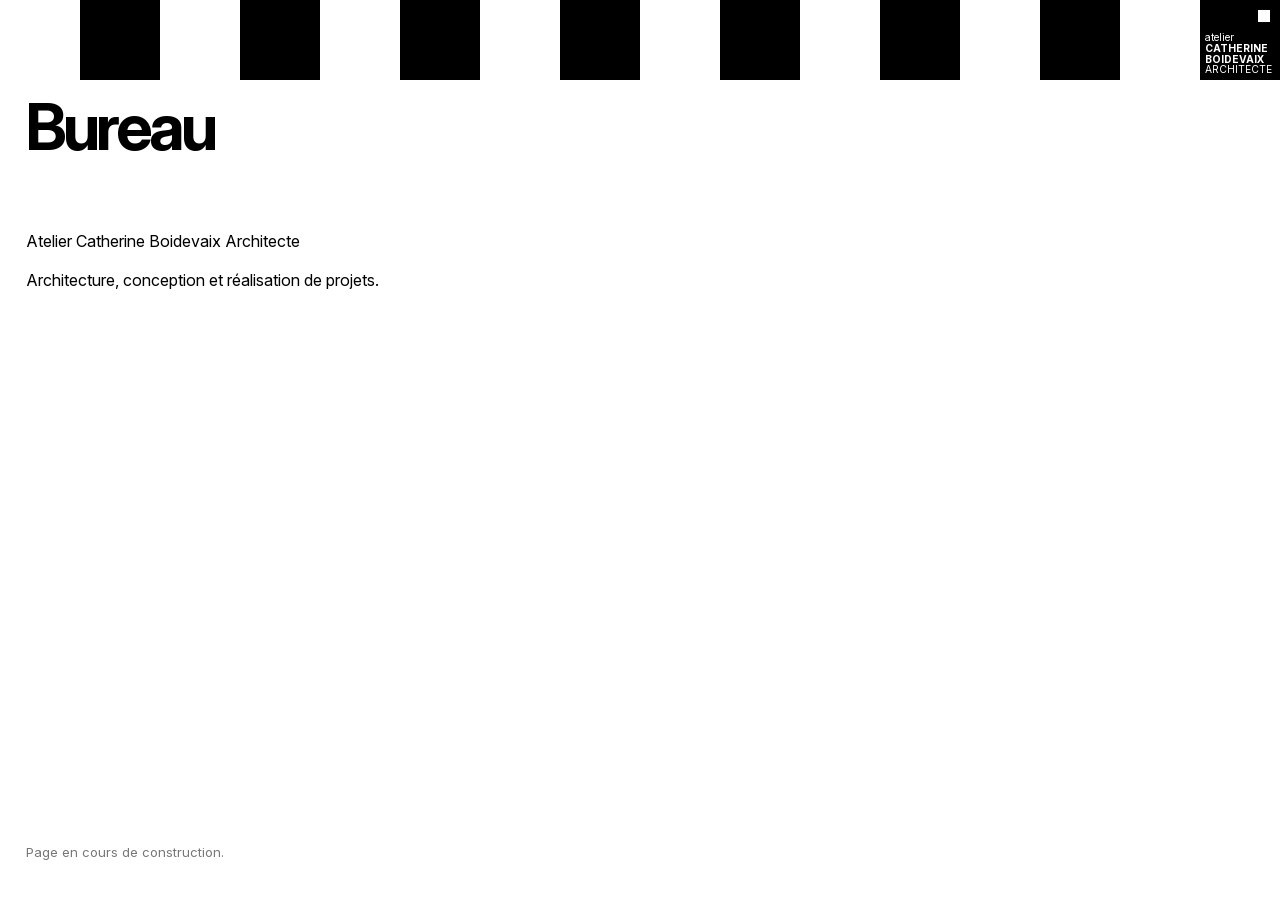
==== bureau.html @ 91a498fb "v1" ====
<!DOCTYPE html>
<html lang="fr">
<head>
  <meta charset="UTF-8">
  <meta name="viewport" content="width=device-width, initial-scale=1.0">
  <title>Bureau — Atelier Catherine Boidevaix</title>
  <link rel="stylesheet" href="css/style.css">
</head>

<body class="projects-page">

  <header class="projects-header">
    <div class="top-pattern" aria-hidden="true">
      <span></span><span></span><span></span><span></span>
      <span></span><span></span><span></span><span></span>
      <span></span><span></span><span></span><span></span>
      <span></span><span></span><span></span><span></span>
    </div>

    <a href="index.html" class="projects-logo" aria-label="Retour à l'accueil">
      <span class="projects-logo-square"></span>
      <span>atelier</span>
      <strong>CATHERINE</strong>
      <strong>BOIDEVAIX</strong>
      <span>ARCHITECTE</span>
    </a>
  </header>

  <main class="temporary-page">
    <h1>Bureau</h1>

    <div class="temporary-content">
      <p>Atelier Catherine Boidevaix Architecte</p>
      <p>Architecture, conception et réalisation de projets.</p>
    </div>

    <p class="temporary-note">Page en cours de construction.</p>
  </main>

</body>
</html>
---- css/style.css ----
/* POLICES */
@font-face {
  font-family: "Inter";
  src: url("../fonts/InterVariable.woff2") format("woff2");
  font-weight: 100 900;
  font-display: swap;
}

/* VARIABLES */
:root {
  --white: #fff;
  --transition: 350ms cubic-bezier(.22, 1, .36, 1);
  --square-offset: 10px;
}

/* RESET */
* {
  margin: 0;
  padding: 0;
  box-sizing: border-box;
}

body {
  font-family: "Inter", Arial, sans-serif;
  background: var(--white);
  color: #000;
}

a {
  color: inherit;
  text-decoration: none;
}

/* STRUCTURE */
.home {
  min-height: 100vh;
}

.composition {
  display: grid;
  grid-template-columns: repeat(4, minmax(0, 1fr));
  grid-template-rows: 6.25vw 25vw minmax(300px, 1fr);
  min-height: 100vh;
  position: relative;
  overflow: hidden;
}

/* FRISE */
.top-pattern {
  grid-column: 1 / -1;
  grid-row: 1;
  display: grid;
  grid-template-columns: repeat(16, minmax(0, 1fr));
  z-index: 2;
}

.top-pattern span:nth-child(odd) {
  background: #000;
}

/* LOGO */
.brand {
  grid-area: 2 / 1;
  display: flex;
  justify-content: flex-end;
  align-items: flex-start;
  padding: 10px 0;
  background: #000;
  color: #fff;
  overflow: hidden;
  min-width: 0;
}

.brand-link {
  display: flex;
  flex-direction: column;
  align-items: flex-end;
  width: 100%;
  min-width: 0;
}

.brand-text {
  display: flex;
  flex-direction: column;
  align-items: flex-end;
  width: max-content;
  max-width: none;
  transform-origin: top right;
  line-height: 1;
}

.brand-square {
  width: 24px;
  height: 24px;
  margin-right: var(--square-offset);
  margin-bottom: 25px;
  background: #fff;
  flex-shrink: 0;
}

.brand-text > span {
  display: block;
  width: max-content;
  white-space: nowrap;
  line-height: 1.05;
  letter-spacing: 0;
}



/* premier bloc text */

.brand-atelier {
  font-size: 28px;
  font-weight: 300;
}

.brand-catherine,
.brand-boidevaix {
  font-size: 28px;
  font-weight: 700;
}

.brand-architecte {
  font-size: 28px;
  font-weight: 300;
}

/* fin premier bloc text */



/* RECTANGLES */
.tile {
  background: #000;
  transition: background var(--transition);
}

.tile-1 { grid-area: 2 / 3; }
.tile-2 { grid-area: 3 / 1; background: var(--white); }
.tile-3 { grid-area: 3 / 2; }
.tile-4 { grid-area: 3 / 3; background: var(--white); }
.tile-5 { grid-area: 3 / 4; }

/* NAVIGATION */
.navigation {
  display: contents;
}

.nav-link {
  position: relative;
  z-index: 3;

  display: inline-flex;
  align-items: flex-start;
  gap: 8px;

  width: max-content;
  height: max-content;
  margin: 0;
  padding: 0;

  font-size: clamp(20px, 2.4vw, 50px);
  font-weight: 700;
  line-height: 1;
  letter-spacing: -0.055em;

  transition: opacity var(--transition);
}

/* Bureau : angle supérieur gauche */
.nav-bureau {
  grid-area: 3 / 1;
  justify-self: start;
  align-self: start;
  transform: translate(-3px, -5px);

}

.nav-projets {
  grid-area: 3 / 3;
  justify-self: start;
  align-self: start;
  transform: translate(-3px, -5px);
}

/* Contact : angle supérieur droit */
.nav-contact {
  grid-area: 2 / 3;
  justify-self: end;
  align-self: start;
  color: white;
  transform: translate(2px, -5px);
}



/* ANIMATIONS */
.nav-arrow {
  opacity: 0;
  transform: translate(-8px, 8px);
  transition:
    opacity var(--transition),
    transform var(--transition);
}

.nav-link:hover .nav-arrow,
.nav-link:focus-visible .nav-arrow {
  opacity: 1;
  transform: translate(0);
}

.nav-link:hover {
  opacity: 0.65;
}

.nav-link:focus-visible {
  outline: 2px solid currentColor;
  outline-offset: 5px;
}






/* =========================
   PAGE PROJETS
========================= */

.projects-page {
  background: #fff;
  color: #000;
}

/* HEADER */
.projects-header {
  position: sticky;
  top: 0;
  z-index: 100;

  height: 6.25vw;
  min-height: 65px;
  background: #fff;
}

.projects-header .top-pattern {
  position: absolute;
  inset: 0;
  display: grid;
  grid-template-columns: repeat(16, 1fr);
}

.projects-header .top-pattern span:nth-child(odd) {
  background: #000;
}

/* LOGO EN HAUT À DROITE */
.projects-logo {
  position: absolute;
  z-index: 5;
  top: 0;
  right: 0;

  width: 6.25%;
  height: 100%;
  background: #000;
  color: #fff;

  display: flex;
  flex-direction: column;
  justify-content: flex-end;
  align-items: flex-start;

  padding: 5px;
  overflow: hidden;

  font-size: clamp(7px, 0.8vw, 13px);
  line-height: 1.05;
  white-space: nowrap;
}

.projects-logo-square {
  position: absolute;
  top: 12%;
  right: 12%;
  width: 12px;
  height: 12px;
  background: #fff;
}

/* CONTENU */
.projects-main {
  width: 100%;
}

.projects-title {
  font-size: clamp(30px, 2.5vw, 45px);
  font-weight: 700;
  line-height: 1;
  letter-spacing: -0.05em;
  margin: 0 0 10px;
}

/* GRILLE */
.projects-grid {
  display: grid;
  grid-template-columns: repeat(4, minmax(0, 1fr));
  column-gap: 4%;
  row-gap: 35px;

  padding: 0 2% 40px;
}

/* CARTES */
.project-card {
  display: block;
  min-width: 0;
}

.project-image {
  width: 100%;
  aspect-ratio: 1 / 1;
  overflow: hidden;
  background: #eee;
}

.project-image img {
  width: 100%;
  height: 100%;
  object-fit: cover;
  display: block;

  transition: transform 500ms cubic-bezier(.22, 1, .36, 1);
}

.project-card:hover img {
  transform: scale(1.05);
}

.project-card h2 {
  font-size: clamp(12px, 0.95vw, 17px);
  font-weight: 400;
  line-height: 1.3;
  letter-spacing: -0.04em;
  margin-top: 2px;
}

/* RESPONSIVE */
@media (max-width: 900px) {
  .projects-grid {
    grid-template-columns: repeat(2, minmax(0, 1fr));
    gap: 25px;
  }
}

@media (max-width: 550px) {
  .projects-grid {
    grid-template-columns: 1fr;
    padding: 0 15px 30px;
  }

  .projects-title {
    margin-left: 15px;
  }

  .projects-logo {
    width: 100px;
    font-size: 10px;
  }
}








/* =========================
   FICHE PROJET
========================= */

.project-detail {
  padding: 10px 2% 60px;
}

.project-back {
  display: inline-block;
  color: #00a651;
  font-size: 38px;
  font-weight: 700;
  line-height: 1;
  margin-bottom: 15px;
}

.project-layout {
  display: grid;
  grid-template-columns: 1fr 1fr;
  gap: 30px;
  align-items: start;
}

/* COLONNE GAUCHE */
.project-info {
  padding-right: 30px;
}

#project-title {
  font-size: 17px;
  font-weight: 400;
  letter-spacing: -0.03em;
  margin-bottom: 4px;
}

#project-date {
  font-size: 15px;
  margin-bottom: 25px;
}

.project-description {
  max-width: 360px;
  margin-top: 20px;
  font-size: 15px;
  line-height: 1.4;
  white-space: pre-line;
  letter-spacing: -0.025em;
}

/* COLONNE DROITE */
.project-gallery {
  display: flex;
  flex-direction: column;
  gap: 35px;
}

.project-figure {
  margin: 0;
}

.project-figure img {
  display: block;
  width: 100%;
  height: auto;
}

.project-figure figcaption {
  font-size: 14px;
  text-align: right;
  margin-top: 5px;
}

/* RESPONSIVE */
@media (max-width: 768px) {
  .project-layout {
    grid-template-columns: 1fr;
    gap: 30px;
  }

  .project-info {
    padding-right: 0;
  }

  .project-description {
    max-width: 100%;
  }
}




/* =========================
   CORRECTION FRISE PROJETS
========================= */

/* FRISE DES PAGES PROJETS */

.projects-header .top-pattern span {
  background: #000;
}

.projects-header .top-pattern span:nth-child(odd) {
  background: #fff;
}

.projects-header .projects-logo {
  background: #000;
}





/* FICHE PROJET : DÉFILEMENT DES PHOTOS UNIQUEMENT */

@media (min-width: 769px) {

  body.projects-page:has(.project-detail) {
    height: 100vh;
    overflow: hidden;
  }

  .project-detail {
    height: calc(100vh - max(6.25vw, 65px));
    padding-bottom: 20px;
    display: flex;
    flex-direction: column;
    overflow: hidden;
  }

  .project-back {
    flex-shrink: 0;
  }

  .project-layout {
    display: grid;
    grid-template-columns: 1fr 1fr;
    grid-template-rows: minmax(0, 1fr);
    flex: 1;
    min-height: 0;
    overflow: hidden;
  }

  /* Partie gauche */
  .project-info {
    min-height: 0;
    overflow-y: auto;
  }

  /* Partie droite : scroll des photos */
  .project-gallery {
    height: 100%;
    min-height: 0;
    overflow-y: auto;
    overscroll-behavior: contain;
    scrollbar-width: none;
  }

  .project-gallery::-webkit-scrollbar {
    display: none;
  }

}




/* =========================
   PAGES PROVISOIRES
========================= */

.temporary-page {
  min-height: calc(100vh - max(6.25vw, 65px));
  padding: 15px 2% 40px;
  display: flex;
  flex-direction: column;
}

.temporary-page h1 {
  font-size: clamp(40px, 5vw, 90px);
  font-weight: 700;
  letter-spacing: -0.06em;
  line-height: 1;
  margin-bottom: 70px;
}

.temporary-content {
  max-width: 600px;
}

.temporary-content p {
  font-size: clamp(16px, 1.2vw, 22px);
  line-height: 1.5;
  margin-bottom: 15px;
}

.temporary-note {
  margin-top: auto;
  padding-top: 80px;
  font-size: 13px;
  color: #777;
}

@media (max-width: 768px) {
  .temporary-page h1 {
    margin-bottom: 45px;
  }
}
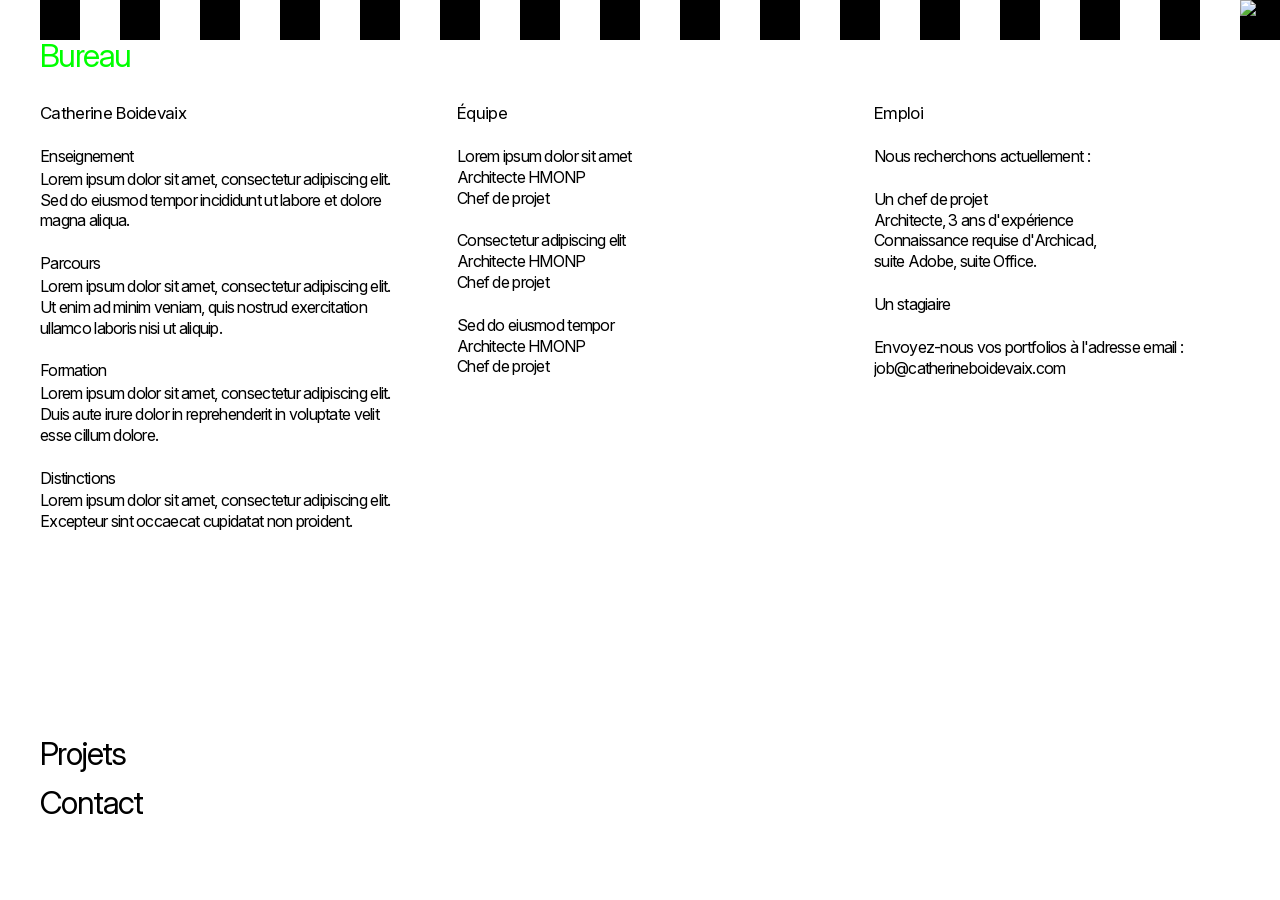
==== commit 3b7809d1: "refonte + decoupage-tri css" ====
--- a/bureau.html
+++ b/bureau.html
@@ -4,38 +4,154 @@
 <head>
   <meta charset="UTF-8">
   <meta name="viewport" content="width=device-width, initial-scale=1.0">
+
+  <meta name="description" content="Découvrez le bureau de l'Atelier Catherine Boidevaix, architecte.">
+
   <title>Bureau — Atelier Catherine Boidevaix</title>
+
+  <script src="js/main.js" defer></script>
   <link rel="stylesheet" href="css/style.css">
+  <link rel="stylesheet" href="css/bureau.css">
 </head>
 
-<body class="projects-page">
+<body class="bureau-page">
 
+  <!-- FRISE SUPÉRIEURE -->
   <header class="projects-header">
-    <div class="top-pattern" aria-hidden="true">
+    <div class="top-pattern">
+
       <span></span><span></span><span></span><span></span>
       <span></span><span></span><span></span><span></span>
       <span></span><span></span><span></span><span></span>
       <span></span><span></span><span></span><span></span>
+      <span></span><span></span><span></span><span></span>
+      <span></span><span></span><span></span><span></span>
+      <span></span><span></span><span></span><span></span>
+      <span></span><span></span><span></span>
+
+      <a href="index.html" class="top-pattern-logo"
+         aria-label="Retour à l'accueil">
+        <img src="assets/logo-acb.svg" alt="Atelier Catherine Boidevaix">
+      </a>
+
+    </div>
+  </header>
+
+  <main class="bureau-main">
+
+    <h1 class="bureau-title">Bureau</h1>
+
+    <!-- TROIS COLONNES -->
+    <div class="bureau-columns">
+
+      <!-- COLONNE 1 -->
+      <section class="bureau-column">
+        <h2>Catherine Boidevaix</h2>
+
+        <div class="bureau-section">
+          <h3>Enseignement</h3>
+          <p>
+            Lorem ipsum dolor sit amet, consectetur adipiscing elit.
+            Sed do eiusmod tempor incididunt ut labore et dolore
+            magna aliqua.
+          </p>
+        </div>
+
+        <div class="bureau-section">
+          <h3>Parcours</h3>
+          <p>
+            Lorem ipsum dolor sit amet, consectetur adipiscing elit.
+            Ut enim ad minim veniam, quis nostrud exercitation
+            ullamco laboris nisi ut aliquip.
+          </p>
+        </div>
+
+        <div class="bureau-section">
+          <h3>Formation</h3>
+          <p>
+            Lorem ipsum dolor sit amet, consectetur adipiscing elit.
+            Duis aute irure dolor in reprehenderit in voluptate
+            velit esse cillum dolore.
+          </p>
+        </div>
+
+        <div class="bureau-section">
+          <h3>Distinctions</h3>
+          <p>
+            Lorem ipsum dolor sit amet, consectetur adipiscing elit.
+            Excepteur sint occaecat cupidatat non proident.
+          </p>
+        </div>
+      </section>
+
+      <!-- COLONNE 2 -->
+      <section class="bureau-column">
+        <h2>Équipe</h2>
+
+        <div class="bureau-section">
+          <p>
+            Lorem ipsum dolor sit amet<br>
+            Architecte HMONP<br>
+            Chef de projet
+          </p>
+        </div>
+
+        <div class="bureau-section">
+          <p>
+            Consectetur adipiscing elit<br>
+            Architecte HMONP<br>
+            Chef de projet
+          </p>
+        </div>
+
+        <div class="bureau-section">
+          <p>
+            Sed do eiusmod tempor<br>
+            Architecte HMONP<br>
+            Chef de projet
+          </p>
+        </div>
+      </section>
+
+      <!-- COLONNE 3 -->
+      <section class="bureau-column">
+        <h2>Emploi</h2>
+
+        <div class="bureau-section">
+          <p>Nous recherchons actuellement :</p>
+        </div>
+
+        <div class="bureau-section">
+          <p>
+            Un chef de projet<br>
+            Architecte, 3 ans d'expérience<br>
+            Connaissance requise d'Archicad,<br>
+            suite Adobe, suite Office.
+          </p>
+        </div>
+
+        <div class="bureau-section">
+          <p>Un stagiaire</p>
+        </div>
+
+        <div class="bureau-section">
+          <p>
+            Envoyez-nous vos portfolios à l'adresse email :
+            <a href="mailto:job@catherineboidevaix.com">
+              job@catherineboidevaix.com
+            </a>
+          </p>
+        </div>
+      </section>
+
     </div>
 
-    <a href="index.html" class="projects-logo" aria-label="Retour à l'accueil">
-      <span class="projects-logo-square"></span>
-      <span>atelier</span>
-      <strong>CATHERINE</strong>
-      <strong>BOIDEVAIX</strong>
-      <span>ARCHITECTE</span>
-    </a>
-  </header>
+    <!-- NAVIGATION FIXE EN BAS -->
+    <nav class="bureau-bottom-nav" aria-label="Navigation secondaire">
+      <a href="projets.html">Projets</a>
+      <a href="contact.html">Contact</a>
+    </nav>
 
-  <main class="temporary-page">
-    <h1>Bureau</h1>
-
-    <div class="temporary-content">
-      <p>Atelier Catherine Boidevaix Architecte</p>
-      <p>Architecture, conception et réalisation de projets.</p>
-    </div>
-
-    <p class="temporary-note">Page en cours de construction.</p>
   </main>
 
 </body>
--- a/css/style.css
+++ b/css/style.css
@@ -1,589 +1,72 @@
-
-/* POLICES */
+/* ATELIER CATHERINE BOIDEVAIX — STYLE GLOBAL */
 @font-face {
-  font-family: "Inter";
-  src: url("../fonts/InterVariable.woff2") format("woff2");
+  font-family: Inter;
+  src: url('../fonts/InterVariable.woff2') format('woff2');
   font-weight: 100 900;
   font-display: swap;
 }
 
-/* VARIABLES */
 :root {
-  --white: #fff;
-  --transition: 350ms cubic-bezier(.22, 1, .36, 1);
-  --square-offset: 10px;
+  --ink: #000;
+  --paper: #fff;
+  --frieze-size: 3.125vw; /* 100vw / 32 */
+  --ease: 350ms cubic-bezier(.22, 1, .36, 1);
 }
 
-/* RESET */
-* {
-  margin: 0;
-  padding: 0;
-  box-sizing: border-box;
+* { box-sizing: border-box; margin: 0; padding: 0; }
+html { background: var(--paper); }
+body { font-family: Inter, Arial, sans-serif; color: var(--ink); background: var(--paper); }
+a { color: inherit; text-decoration: none; }
+a:focus-visible { outline: 2px solid currentColor; outline-offset: 3px; }
+
+/* FRISE FIXE : 31 SPANS + LE LOGO = 32 CASES */
+.top-pattern {
+  position: fixed;
+  inset: 0 0 auto;
+  z-index: 1000;
+  display: grid;
+  grid-template-columns: repeat(32, minmax(0, 1fr));
+  width: 100%;
+  height: var(--frieze-size);
+  background: var(--paper);
 }
+.top-pattern > span { display: block; background: var(--paper); }
+.top-pattern > span:nth-child(even) { background: var(--ink); }
+.top-pattern-logo {
+  grid-column: 32;
+  display: flex;
+  align-items: center;
+  justify-content: center;
+  min-width: 0;
+  overflow: hidden;
+  background: var(--ink);
+}
+.top-pattern-logo img { display: block; width: 100%; height: 100%; object-fit: contain; }
 
-body {
-  font-family: "Inter", Arial, sans-serif;
-  background: var(--white);
-  color: #000;
-}
+/* CURSEUR VERT PERSONNALISÉ */
 
-a {
-  color: inherit;
-  text-decoration: none;
-}
+@media (pointer: fine) {
+  html,
+  body,
+  body *,
+  body *:hover {
+    cursor: none !important;
+  }
 
-/* STRUCTURE */
-.home {
-  min-height: 100vh;
-}
+  .custom-cursor {
+    position: fixed;
+    top: 0;
+    left: 0;
 
-.composition {
-  display: grid;
-  grid-template-columns: repeat(4, minmax(0, 1fr));
-  grid-template-rows: 6.25vw 25vw minmax(300px, 1fr);
-  min-height: 100vh;
-  position: relative;
-  overflow: hidden;
-}
+    width: 17px;
+    height: 17px;
+    background: #00ff00;
+    border-radius: 50%;
 
-/* FRISE */
-.top-pattern {
-  grid-column: 1 / -1;
-  grid-row: 1;
-  display: grid;
-  grid-template-columns: repeat(16, minmax(0, 1fr));
-  z-index: 2;
-}
+    pointer-events: none;
+    z-index: 99999;
 
-.top-pattern span:nth-child(odd) {
-  background: #000;
-}
-
-/* LOGO */
-.brand {
-  grid-area: 2 / 1;
-  display: flex;
-  justify-content: flex-end;
-  align-items: flex-start;
-  padding: 10px 0;
-  background: #000;
-  color: #fff;
-  overflow: hidden;
-  min-width: 0;
-}
-
-.brand-link {
-  display: flex;
-  flex-direction: column;
-  align-items: flex-end;
-  width: 100%;
-  min-width: 0;
-}
-
-.brand-text {
-  display: flex;
-  flex-direction: column;
-  align-items: flex-end;
-  width: max-content;
-  max-width: none;
-  transform-origin: top right;
-  line-height: 1;
-}
-
-.brand-square {
-  width: 24px;
-  height: 24px;
-  margin-right: var(--square-offset);
-  margin-bottom: 25px;
-  background: #fff;
-  flex-shrink: 0;
-}
-
-.brand-text > span {
-  display: block;
-  width: max-content;
-  white-space: nowrap;
-  line-height: 1.05;
-  letter-spacing: 0;
-}
-
-
-
-/* premier bloc text */
-
-.brand-atelier {
-  font-size: 28px;
-  font-weight: 300;
-}
-
-.brand-catherine,
-.brand-boidevaix {
-  font-size: 28px;
-  font-weight: 700;
-}
-
-.brand-architecte {
-  font-size: 28px;
-  font-weight: 300;
-}
-
-/* fin premier bloc text */
-
-
-
-/* RECTANGLES */
-.tile {
-  background: #000;
-  transition: background var(--transition);
-}
-
-.tile-1 { grid-area: 2 / 3; }
-.tile-2 { grid-area: 3 / 1; background: var(--white); }
-.tile-3 { grid-area: 3 / 2; }
-.tile-4 { grid-area: 3 / 3; background: var(--white); }
-.tile-5 { grid-area: 3 / 4; }
-
-/* NAVIGATION */
-.navigation {
-  display: contents;
-}
-
-.nav-link {
-  position: relative;
-  z-index: 3;
-
-  display: inline-flex;
-  align-items: flex-start;
-  gap: 8px;
-
-  width: max-content;
-  height: max-content;
-  margin: 0;
-  padding: 0;
-
-  font-size: clamp(20px, 2.4vw, 50px);
-  font-weight: 700;
-  line-height: 1;
-  letter-spacing: -0.055em;
-
-  transition: opacity var(--transition);
-}
-
-/* Bureau : angle supérieur gauche */
-.nav-bureau {
-  grid-area: 3 / 1;
-  justify-self: start;
-  align-self: start;
-  transform: translate(-3px, -5px);
-
-}
-
-.nav-projets {
-  grid-area: 3 / 3;
-  justify-self: start;
-  align-self: start;
-  transform: translate(-3px, -5px);
-}
-
-/* Contact : angle supérieur droit */
-.nav-contact {
-  grid-area: 2 / 3;
-  justify-self: end;
-  align-self: start;
-  color: white;
-  transform: translate(2px, -5px);
-}
-
-
-
-/* ANIMATIONS */
-.nav-arrow {
-  opacity: 0;
-  transform: translate(-8px, 8px);
-  transition:
-    opacity var(--transition),
-    transform var(--transition);
-}
-
-.nav-link:hover .nav-arrow,
-.nav-link:focus-visible .nav-arrow {
-  opacity: 1;
-  transform: translate(0);
-}
-
-.nav-link:hover {
-  opacity: 0.65;
-}
-
-.nav-link:focus-visible {
-  outline: 2px solid currentColor;
-  outline-offset: 5px;
-}
-
-
-
-
-
-
-/* =========================
-   PAGE PROJETS
-========================= */
-
-.projects-page {
-  background: #fff;
-  color: #000;
-}
-
-/* HEADER */
-.projects-header {
-  position: sticky;
-  top: 0;
-  z-index: 100;
-
-  height: 6.25vw;
-  min-height: 65px;
-  background: #fff;
-}
-
-.projects-header .top-pattern {
-  position: absolute;
-  inset: 0;
-  display: grid;
-  grid-template-columns: repeat(16, 1fr);
-}
-
-.projects-header .top-pattern span:nth-child(odd) {
-  background: #000;
-}
-
-/* LOGO EN HAUT À DROITE */
-.projects-logo {
-  position: absolute;
-  z-index: 5;
-  top: 0;
-  right: 0;
-
-  width: 6.25%;
-  height: 100%;
-  background: #000;
-  color: #fff;
-
-  display: flex;
-  flex-direction: column;
-  justify-content: flex-end;
-  align-items: flex-start;
-
-  padding: 5px;
-  overflow: hidden;
-
-  font-size: clamp(7px, 0.8vw, 13px);
-  line-height: 1.05;
-  white-space: nowrap;
-}
-
-.projects-logo-square {
-  position: absolute;
-  top: 12%;
-  right: 12%;
-  width: 12px;
-  height: 12px;
-  background: #fff;
-}
-
-/* CONTENU */
-.projects-main {
-  width: 100%;
-}
-
-.projects-title {
-  font-size: clamp(30px, 2.5vw, 45px);
-  font-weight: 700;
-  line-height: 1;
-  letter-spacing: -0.05em;
-  margin: 0 0 10px;
-}
-
-/* GRILLE */
-.projects-grid {
-  display: grid;
-  grid-template-columns: repeat(4, minmax(0, 1fr));
-  column-gap: 4%;
-  row-gap: 35px;
-
-  padding: 0 2% 40px;
-}
-
-/* CARTES */
-.project-card {
-  display: block;
-  min-width: 0;
-}
-
-.project-image {
-  width: 100%;
-  aspect-ratio: 1 / 1;
-  overflow: hidden;
-  background: #eee;
-}
-
-.project-image img {
-  width: 100%;
-  height: 100%;
-  object-fit: cover;
-  display: block;
-
-  transition: transform 500ms cubic-bezier(.22, 1, .36, 1);
-}
-
-.project-card:hover img {
-  transform: scale(1.05);
-}
-
-.project-card h2 {
-  font-size: clamp(12px, 0.95vw, 17px);
-  font-weight: 400;
-  line-height: 1.3;
-  letter-spacing: -0.04em;
-  margin-top: 2px;
-}
-
-/* RESPONSIVE */
-@media (max-width: 900px) {
-  .projects-grid {
-    grid-template-columns: repeat(2, minmax(0, 1fr));
-    gap: 25px;
+    transform: translate(-50%, -50%);
+    visibility: hidden;
   }
 }
-
-@media (max-width: 550px) {
-  .projects-grid {
-    grid-template-columns: 1fr;
-    padding: 0 15px 30px;
-  }
-
-  .projects-title {
-    margin-left: 15px;
-  }
-
-  .projects-logo {
-    width: 100px;
-    font-size: 10px;
-  }
-}
-
-
-
-
-
-
-
-
-/* =========================
-   FICHE PROJET
-========================= */
-
-.project-detail {
-  padding: 10px 2% 60px;
-}
-
-.project-back {
-  display: inline-block;
-  color: #00a651;
-  font-size: 38px;
-  font-weight: 700;
-  line-height: 1;
-  margin-bottom: 15px;
-}
-
-.project-layout {
-  display: grid;
-  grid-template-columns: 1fr 1fr;
-  gap: 30px;
-  align-items: start;
-}
-
-/* COLONNE GAUCHE */
-.project-info {
-  padding-right: 30px;
-}
-
-#project-title {
-  font-size: 17px;
-  font-weight: 400;
-  letter-spacing: -0.03em;
-  margin-bottom: 4px;
-}
-
-#project-date {
-  font-size: 15px;
-  margin-bottom: 25px;
-}
-
-.project-description {
-  max-width: 360px;
-  margin-top: 20px;
-  font-size: 15px;
-  line-height: 1.4;
-  white-space: pre-line;
-  letter-spacing: -0.025em;
-}
-
-/* COLONNE DROITE */
-.project-gallery {
-  display: flex;
-  flex-direction: column;
-  gap: 35px;
-}
-
-.project-figure {
-  margin: 0;
-}
-
-.project-figure img {
-  display: block;
-  width: 100%;
-  height: auto;
-}
-
-.project-figure figcaption {
-  font-size: 14px;
-  text-align: right;
-  margin-top: 5px;
-}
-
-/* RESPONSIVE */
-@media (max-width: 768px) {
-  .project-layout {
-    grid-template-columns: 1fr;
-    gap: 30px;
-  }
-
-  .project-info {
-    padding-right: 0;
-  }
-
-  .project-description {
-    max-width: 100%;
-  }
-}
-
-
-
-
-/* =========================
-   CORRECTION FRISE PROJETS
-========================= */
-
-/* FRISE DES PAGES PROJETS */
-
-.projects-header .top-pattern span {
-  background: #000;
-}
-
-.projects-header .top-pattern span:nth-child(odd) {
-  background: #fff;
-}
-
-.projects-header .projects-logo {
-  background: #000;
-}
-
-
-
-
-
-/* FICHE PROJET : DÉFILEMENT DES PHOTOS UNIQUEMENT */
-
-@media (min-width: 769px) {
-
-  body.projects-page:has(.project-detail) {
-    height: 100vh;
-    overflow: hidden;
-  }
-
-  .project-detail {
-    height: calc(100vh - max(6.25vw, 65px));
-    padding-bottom: 20px;
-    display: flex;
-    flex-direction: column;
-    overflow: hidden;
-  }
-
-  .project-back {
-    flex-shrink: 0;
-  }
-
-  .project-layout {
-    display: grid;
-    grid-template-columns: 1fr 1fr;
-    grid-template-rows: minmax(0, 1fr);
-    flex: 1;
-    min-height: 0;
-    overflow: hidden;
-  }
-
-  /* Partie gauche */
-  .project-info {
-    min-height: 0;
-    overflow-y: auto;
-  }
-
-  /* Partie droite : scroll des photos */
-  .project-gallery {
-    height: 100%;
-    min-height: 0;
-    overflow-y: auto;
-    overscroll-behavior: contain;
-    scrollbar-width: none;
-  }
-
-  .project-gallery::-webkit-scrollbar {
-    display: none;
-  }
-
-}
-
-
-
-
-/* =========================
-   PAGES PROVISOIRES
-========================= */
-
-.temporary-page {
-  min-height: calc(100vh - max(6.25vw, 65px));
-  padding: 15px 2% 40px;
-  display: flex;
-  flex-direction: column;
-}
-
-.temporary-page h1 {
-  font-size: clamp(40px, 5vw, 90px);
-  font-weight: 700;
-  letter-spacing: -0.06em;
-  line-height: 1;
-  margin-bottom: 70px;
-}
-
-.temporary-content {
-  max-width: 600px;
-}
-
-.temporary-content p {
-  font-size: clamp(16px, 1.2vw, 22px);
-  line-height: 1.5;
-  margin-bottom: 15px;
-}
-
-.temporary-note {
-  margin-top: auto;
-  padding-top: 80px;
-  font-size: 13px;
-  color: #777;
-}
-
-@media (max-width: 768px) {
-  .temporary-page h1 {
-    margin-bottom: 45px;
-  }
-}
--- a/css/bureau.css
+++ b/css/bureau.css
@@ -0,0 +1,161 @@
+/* ========================================
+   PAGE BUREAU
+======================================== */
+
+.bureau-page {
+  height: 100vh;
+  height: 100dvh;
+  overflow: hidden;
+}
+
+/* STRUCTURE GÉNÉRALE */
+
+.bureau-main {
+  display: flex;
+  flex-direction: column;
+
+  height: calc(100dvh - var(--frieze-size));
+  padding: 3.125vw;
+
+  overflow: hidden;
+}
+
+/* TITRE */
+
+.bureau-title {
+  flex-shrink: 0;
+
+  margin-bottom: 30px;
+
+  font-size: clamp(30px, 2.5vw, 45px);
+  font-weight: 400;
+  line-height: 1;
+  letter-spacing: -0.05em;
+
+  color: #00ff00;
+}
+
+/* TROIS COLONNES IDENTIQUES */
+
+.bureau-columns {
+  display: grid;
+  grid-template-columns: repeat(3, minmax(0, 1fr));
+
+  column-gap: 4vw;
+
+  flex: 1;
+  min-height: 0;
+
+  overflow: hidden;
+}
+
+/* CHAQUE COLONNE DÉFILE INDÉPENDAMMENT */
+
+.bureau-column {
+  min-width: 0;
+  min-height: 0;
+
+  overflow-y: auto;
+  overflow-x: hidden;
+  overscroll-behavior: contain;
+
+  scrollbar-width: none;
+  -ms-overflow-style: none;
+}
+
+.bureau-column::-webkit-scrollbar {
+  display: none;
+}
+
+/* TYPOGRAPHIE */
+
+.bureau-column h2 {
+  margin-bottom: 22px;
+
+  font-size: 17px;
+  font-weight: 400;
+  line-height: 1.3;
+  letter-spacing: -0.04em;
+}
+
+.bureau-section {
+  margin-bottom: 22px;
+}
+
+.bureau-section h3,
+.bureau-section p {
+  font-size: 16px;
+  font-weight: 400;
+  line-height: 1.3;
+  letter-spacing: -0.045em;
+}
+
+.bureau-section h3 {
+  margin-bottom: 2px;
+}
+
+.bureau-section a {
+  overflow-wrap: anywhere;
+}
+
+.bureau-section a:hover {
+  opacity: 0.6;
+}
+
+/* NAVIGATION TOUJOURS VISIBLE EN BAS */
+
+.bureau-bottom-nav {
+  display: flex;
+  flex-direction: column;
+  align-items: flex-start;
+
+  flex-shrink: 0;
+  gap: 14px;
+
+  margin-top: 30px;
+}
+
+.bureau-bottom-nav a {
+  width: max-content;
+
+  font-size: clamp(28px, 2.5vw, 45px);
+  font-weight: 400;
+  line-height: 1.1;
+  letter-spacing: -0.05em;
+
+  transition: opacity var(--ease);
+}
+
+.bureau-bottom-nav a:hover {
+  opacity: 0.6;
+}
+
+/* RESPONSIVE */
+
+@media (max-width: 800px) {
+  .bureau-page {
+    height: auto;
+    overflow: auto;
+  }
+
+  .bureau-main {
+    height: auto;
+    min-height: calc(100dvh - var(--frieze-size));
+    padding: 30px 15px;
+    overflow: visible;
+  }
+
+  .bureau-columns {
+    grid-template-columns: 1fr;
+    gap: 35px;
+    overflow: visible;
+  }
+
+  .bureau-column {
+    overflow: visible;
+  }
+
+  .bureau-bottom-nav {
+    margin-top: 50px;
+  }
+}
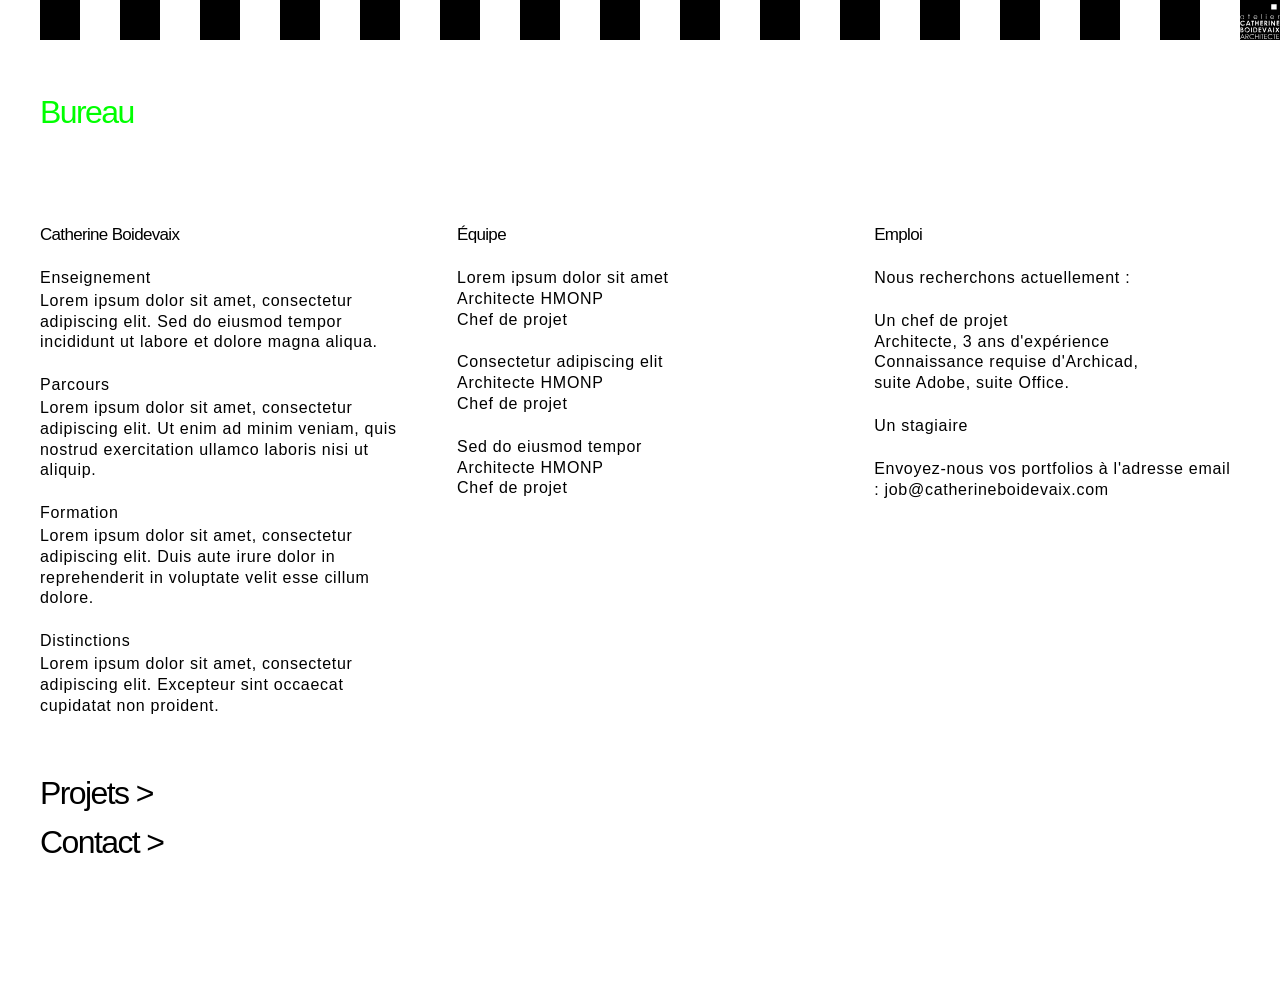
==== commit b020dc26: "Ajout 3 projets + fix retour Hugo" ====
--- a/bureau.html
+++ b/bureau.html
@@ -148,8 +148,8 @@
 
     <!-- NAVIGATION FIXE EN BAS -->
     <nav class="bureau-bottom-nav" aria-label="Navigation secondaire">
-      <a href="projets.html">Projets</a>
-      <a href="contact.html">Contact</a>
+      <a href="projets.html">Projets ></a>
+      <a href="contact.html">Contact ></a>
     </nav>
 
   </main>
--- a/css/style.css
+++ b/css/style.css
@@ -1,21 +1,52 @@
 /* ATELIER CATHERINE BOIDEVAIX — STYLE GLOBAL */
+
 @font-face {
-  font-family: Inter;
-  src: url('../fonts/InterVariable.woff2') format('woff2');
-  font-weight: 100 900;
+  font-family: "Neue Haas Grotesk Light";
+  src: url("../fonts/NeueHaasGrotDisp-45Light-Trial.otf") format("opentype");
+  font-weight: 300;
+  font-style: normal;
+  font-display: swap;
+}
+
+@font-face {
+  font-family: "Neue Haas Grotesk";
+  src: url("../fonts/NeueHaasGrotText-55Roman-Trial.otf") format("opentype");
+  font-weight: 400;
+  font-style: normal;
+  font-display: swap;
+}
+
+@font-face {
+  font-family: "Neue Haas Grotesk";
+  src: url("../fonts/NeueHaasGrotText-65Medium-Trial.otf") format("opentype");
+  font-weight: 500;
+  font-style: normal;
   font-display: swap;
 }
 
 :root {
   --ink: #000;
   --paper: #fff;
-  --frieze-size: 3.125vw; /* 100vw / 32 */
+  --frieze-size: 3.125vw;
   --ease: 350ms cubic-bezier(.22, 1, .36, 1);
+
+  /* MARGES COMMUNES */
+  --page-margin-x: 3.125vw;
+  --page-margin-top: 96px;
+  --page-margin-bottom: 96px;
+
+  /* ESPACEMENTS */
+  --title-margin-bottom: 30px;
+  --nav-gap: 14px;
 }
 
 * { box-sizing: border-box; margin: 0; padding: 0; }
 html { background: var(--paper); }
-body { font-family: Inter, Arial, sans-serif; color: var(--ink); background: var(--paper); }
+body {
+  font-family: "Neue Haas Grotesk", Arial, sans-serif;
+  color: var(--ink);
+  background: var(--paper);
+}
 a { color: inherit; text-decoration: none; }
 a:focus-visible { outline: 2px solid currentColor; outline-offset: 3px; }
 
@@ -70,3 +101,16 @@
     visibility: hidden;
   }
 }
+
+/* TEXTES DESCRIPTIFS ET LÉGENDES */
+
+.project-description,
+#project-date,
+.project-gallery-footer,
+.project-card h2,
+.bureau-section,
+.contact-column p,
+.contact-column address {
+  font-family: "Neue Haas Grotesk Light", Arial, sans-serif;
+  font-weight: 300;
+}
--- a/css/bureau.css
+++ b/css/bureau.css
@@ -15,7 +15,8 @@
   flex-direction: column;
 
   height: calc(100dvh - var(--frieze-size));
-  padding: 3.125vw;
+  margin: var(--page-margin-x);
+  margin-top: var(--page-margin-top);
 
   overflow: hidden;
 }
@@ -25,7 +26,7 @@
 .bureau-title {
   flex-shrink: 0;
 
-  margin-bottom: 30px;
+  margin-bottom: var(--page-margin-bottom);
 
   font-size: clamp(30px, 2.5vw, 45px);
   font-weight: 400;
@@ -87,7 +88,7 @@
   font-size: 16px;
   font-weight: 400;
   line-height: 1.3;
-  letter-spacing: -0.045em;
+  letter-spacing: 0.045em;
 }
 
 .bureau-section h3 {
@@ -99,7 +100,8 @@
 }
 
 .bureau-section a:hover {
-  opacity: 0.6;
+  opacity: 1;
+  color: #00ff00;
 }
 
 /* NAVIGATION TOUJOURS VISIBLE EN BAS */
@@ -110,9 +112,8 @@
   align-items: flex-start;
 
   flex-shrink: 0;
-  gap: 14px;
-
-  margin-top: 30px;
+  gap: var(--nav-gap);
+  margin-bottom: var(--page-margin-bottom);
 }
 
 .bureau-bottom-nav a {
@@ -127,7 +128,8 @@
 }
 
 .bureau-bottom-nav a:hover {
-  opacity: 0.6;
+  opacity: 1;
+  color: #00ff00;
 }
 
 /* RESPONSIVE */
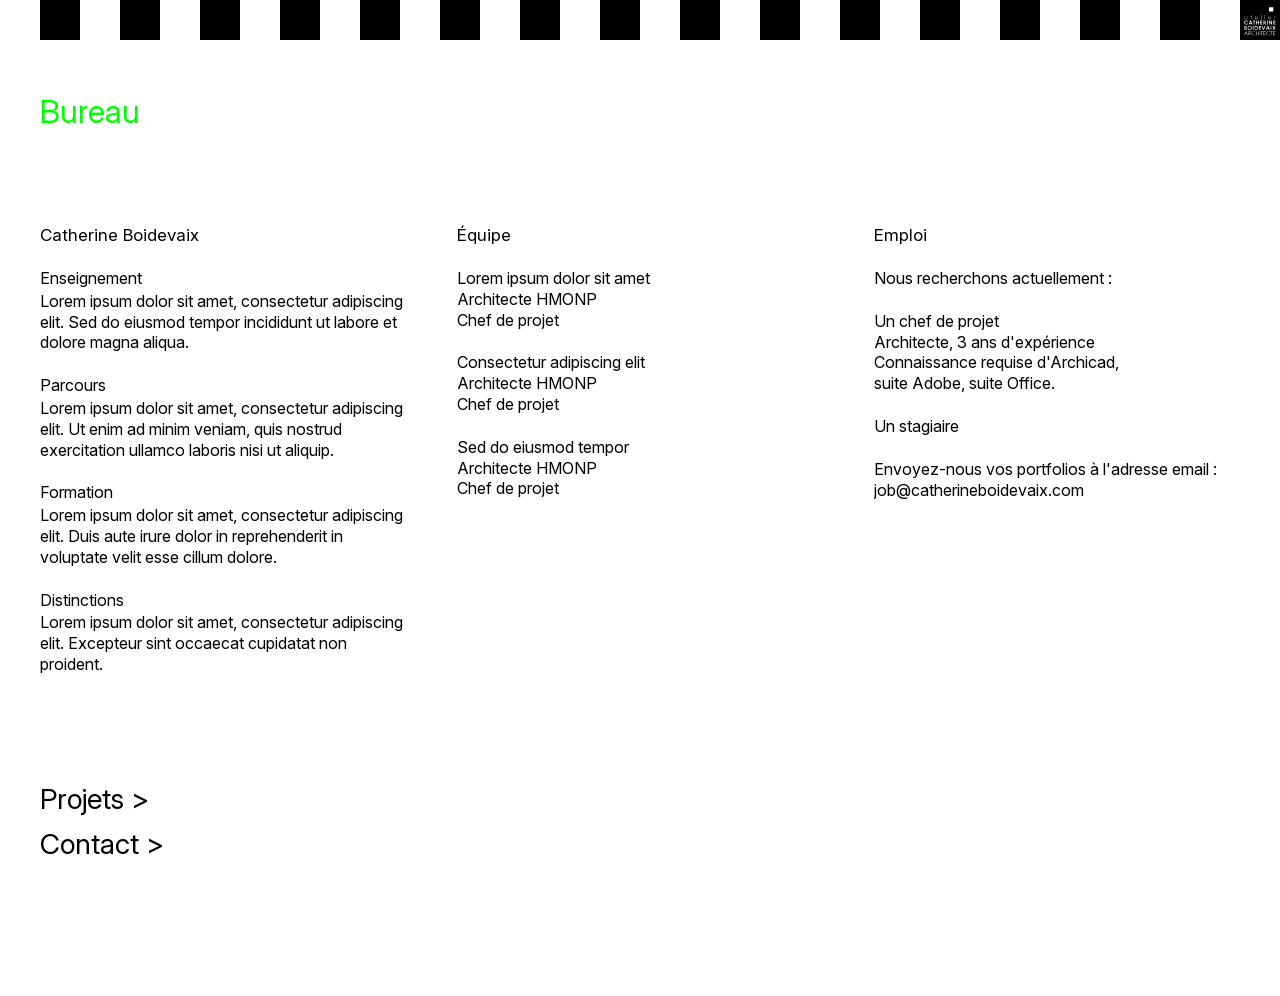
==== commit 70f59116: "interdire mode sombre" ====
--- a/bureau.html
+++ b/bureau.html
@@ -4,8 +4,8 @@
 <head>
   <meta charset="UTF-8">
   <meta name="viewport" content="width=device-width, initial-scale=1.0">
-
   <meta name="description" content="Découvrez le bureau de l'Atelier Catherine Boidevaix, architecte.">
+  <meta name="color-scheme" content="only light">
 
   <title>Bureau — Atelier Catherine Boidevaix</title>
 
--- a/css/style.css
+++ b/css/style.css
@@ -1,25 +1,9 @@
 /* ATELIER CATHERINE BOIDEVAIX — STYLE GLOBAL */
 
 @font-face {
-  font-family: "Neue Haas Grotesk Light";
-  src: url("../fonts/NeueHaasGrotDisp-45Light-Trial.otf") format("opentype");
-  font-weight: 300;
-  font-style: normal;
-  font-display: swap;
-}
-
-@font-face {
-  font-family: "Neue Haas Grotesk";
-  src: url("../fonts/NeueHaasGrotText-55Roman-Trial.otf") format("opentype");
-  font-weight: 400;
-  font-style: normal;
-  font-display: swap;
-}
-
-@font-face {
-  font-family: "Neue Haas Grotesk";
-  src: url("../fonts/NeueHaasGrotText-65Medium-Trial.otf") format("opentype");
-  font-weight: 500;
+  font-family: "Inter";
+  src: url("../fonts/InterVariable.woff2") format("woff2");
+  font-weight: 100 900;
   font-style: normal;
   font-display: swap;
 }
@@ -38,12 +22,20 @@
   /* ESPACEMENTS */
   --title-margin-bottom: 30px;
   --nav-gap: 14px;
+
+  /* Taille des boutons de retour */
+  --nav-font-size: clamp(22px, 2.2vw, 32px);
+
+  /* ne pas autorise le mode sombre */
+  color-scheme: only light;
 }
 
 * { box-sizing: border-box; margin: 0; padding: 0; }
 html { background: var(--paper); }
 body {
-  font-family: "Neue Haas Grotesk", Arial, sans-serif;
+  font-family: "Inter", Arial, sans-serif;
+  font-weight: 400;
+  font-synthesis: none;
   color: var(--ink);
   background: var(--paper);
 }
@@ -106,11 +98,62 @@
 
 .project-description,
 #project-date,
-.project-gallery-footer,
 .project-card h2,
 .bureau-section,
 .contact-column p,
 .contact-column address {
-  font-family: "Neue Haas Grotesk Light", Arial, sans-serif;
   font-weight: 300;
+}
+
+.top-pattern-logo {
+  background: #000;
+  padding: 4px;
+}
+
+.top-pattern-logo img {
+  display: block;
+  width: 100%;
+  height: 100%;
+  object-fit: contain;
+}
+
+@media (max-width: 600px) {
+  :root {
+    --frieze-size: 6.25vw;
+  }
+
+  .top-pattern {
+    grid-template-columns: repeat(16, minmax(0, 1fr));
+  }
+
+  .top-pattern > span:nth-child(n+17) {
+    display: none;
+  }
+
+  .top-pattern:has(.top-pattern-logo) > span:nth-child(16) {
+    display: none;
+  }
+
+  .top-pattern-logo {
+    grid-column: 16;
+  }
+}
+
+/* TITRES FIXES SUR MOBILE */
+
+@media (max-width: 800px) {
+
+  .bureau-title,
+  .contact-title,
+  .projects-title,
+  .legal-main h1 {
+    position: sticky;
+    top: var(--frieze-size);
+    z-index: 100;
+
+    background: var(--paper);
+    padding-top: 15px;
+    padding-bottom: 15px;
+  }
+
 }
--- a/css/bureau.css
+++ b/css/bureau.css
@@ -31,7 +31,6 @@
   font-size: clamp(30px, 2.5vw, 45px);
   font-weight: 400;
   line-height: 1;
-  letter-spacing: -0.05em;
 
   color: #00ff00;
 }
@@ -76,7 +75,6 @@
   font-size: 17px;
   font-weight: 400;
   line-height: 1.3;
-  letter-spacing: -0.04em;
 }
 
 .bureau-section {
@@ -88,7 +86,6 @@
   font-size: 16px;
   font-weight: 400;
   line-height: 1.3;
-  letter-spacing: 0.045em;
 }
 
 .bureau-section h3 {
@@ -119,10 +116,9 @@
 .bureau-bottom-nav a {
   width: max-content;
 
-  font-size: clamp(28px, 2.5vw, 45px);
+  font-size: var(--nav-font-size);
   font-weight: 400;
   line-height: 1.1;
-  letter-spacing: -0.05em;
 
   transition: opacity var(--ease);
 }
@@ -143,8 +139,15 @@
   .bureau-main {
     height: auto;
     min-height: calc(100dvh - var(--frieze-size));
-    padding: 30px 15px;
+
+    margin: 0;
+    padding: 60px 25px 25px;
+
     overflow: visible;
+  }
+
+  .bureau-title {
+    margin-bottom: 35px;
   }
 
   .bureau-columns {
@@ -158,6 +161,8 @@
   }
 
   .bureau-bottom-nav {
-    margin-top: 50px;
+    margin-top: 30px;
+    margin-bottom: 0;
+    gap: 12px;
   }
-}
+}
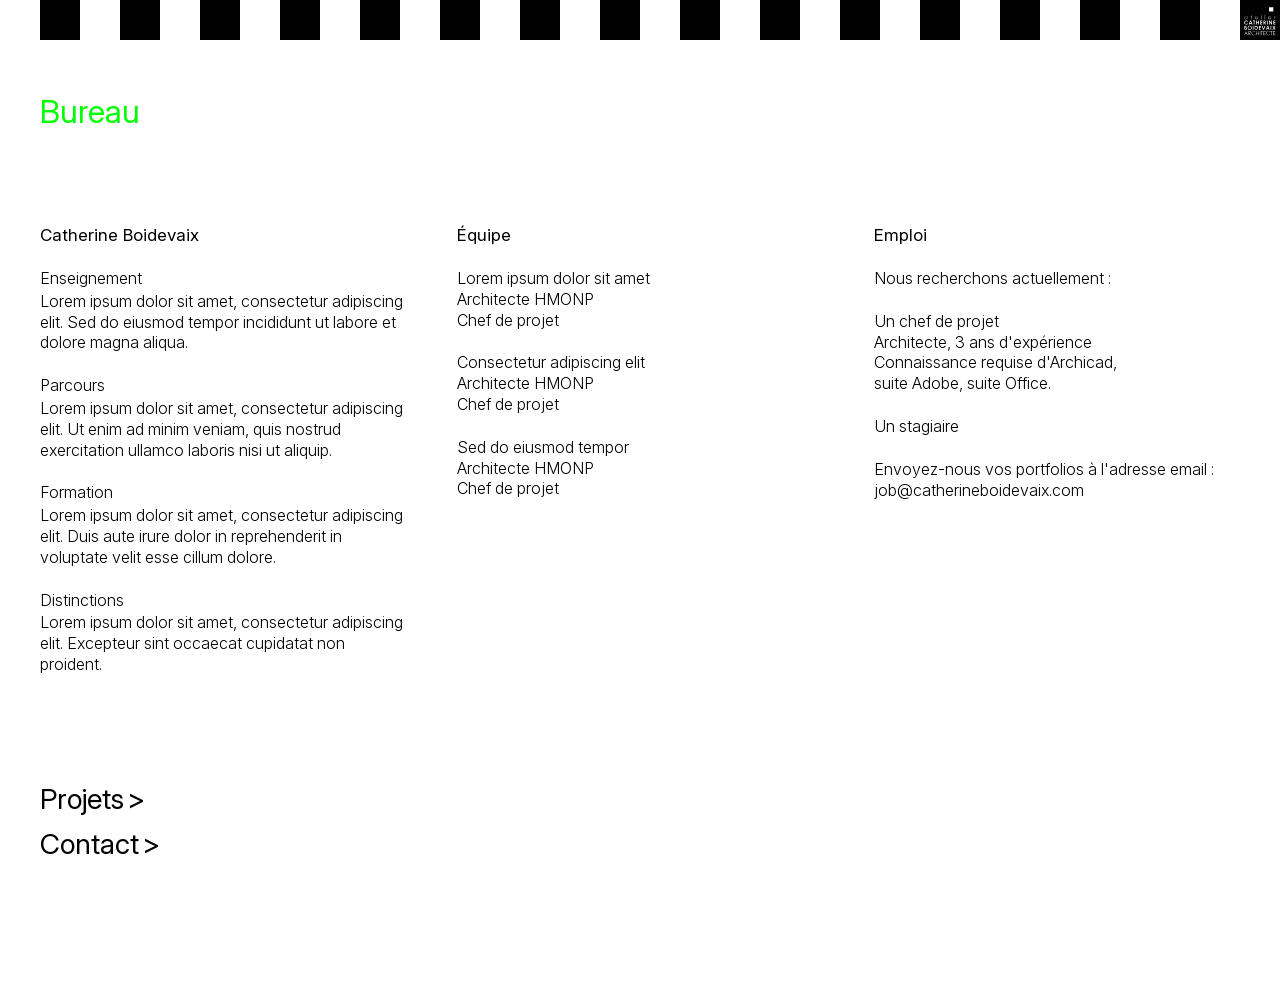
==== commit 78c9e04d: "ajout animations" ====
--- a/bureau.html
+++ b/bureau.html
@@ -148,8 +148,8 @@
 
     <!-- NAVIGATION FIXE EN BAS -->
     <nav class="bureau-bottom-nav" aria-label="Navigation secondaire">
-      <a href="projets.html">Projets ></a>
-      <a href="contact.html">Contact ></a>
+      <a href="projets.html">Projets<span class="nav-chevron" aria-hidden="true">&gt;</span></a>
+      <a href="contact.html">Contact<span class="nav-chevron" aria-hidden="true">&gt;</span></a>
     </nav>
 
   </main>
--- a/css/style.css
+++ b/css/style.css
@@ -156,4 +156,29 @@
     padding-bottom: 15px;
   }
 
+  .top-pattern-logo {
+    padding: 0;
+  }
+}
+
+.nav-chevron {
+  display: inline-block;
+  transition: transform var(--ease);
+  margin-left: 3px;
+}
+
+@media (hover: hover) {
+  a:hover .nav-chevron {
+    transform: translateX(6px);
+  }
+}
+
+.bureau-arrow {
+  transition: translate var(--ease), color var(--ease);
+}
+
+@media (hover: hover) {
+  .nav-bureau:hover .bureau-arrow {
+    translate: 6px 0;
+  }
 }
--- a/css/bureau.css
+++ b/css/bureau.css
@@ -84,7 +84,7 @@
 .bureau-section h3,
 .bureau-section p {
   font-size: 16px;
-  font-weight: 400;
+  font-weight: 300;
   line-height: 1.3;
 }
 
